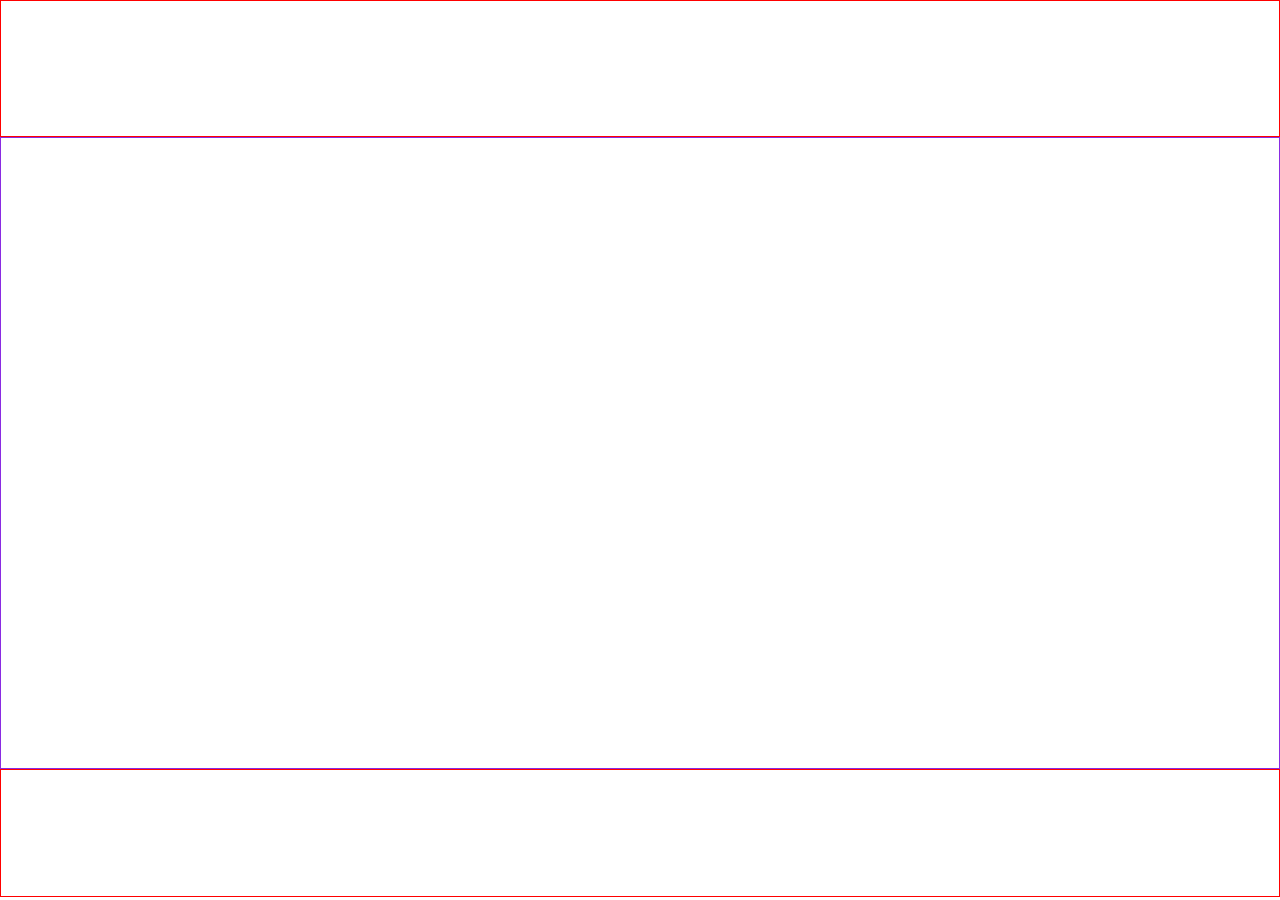
==== index.html @ 7f3f9cc9 "criada estrutura base do html e adicionada importaçao do css" ====
<html>

<head>
    <title>login</title>
    <link rel="stylesheet" href="styles.css">
</head>

<body>
    
    <header>
        <nav>

        </nav>
    </header>
    <main>
     <section>

     </section>
    </main>
    <footer>
        
    </footer>
</body>

</html>
---- styles.css ----
*{padding: 0;
margin: 0;}
header {
height: 15vh;
border: 1px solid red;
}

main {
    height: 70vh;
    border: 1px solid blueviolet
}
footer {
    height: 14vh;
    border: 1px solid red;
}
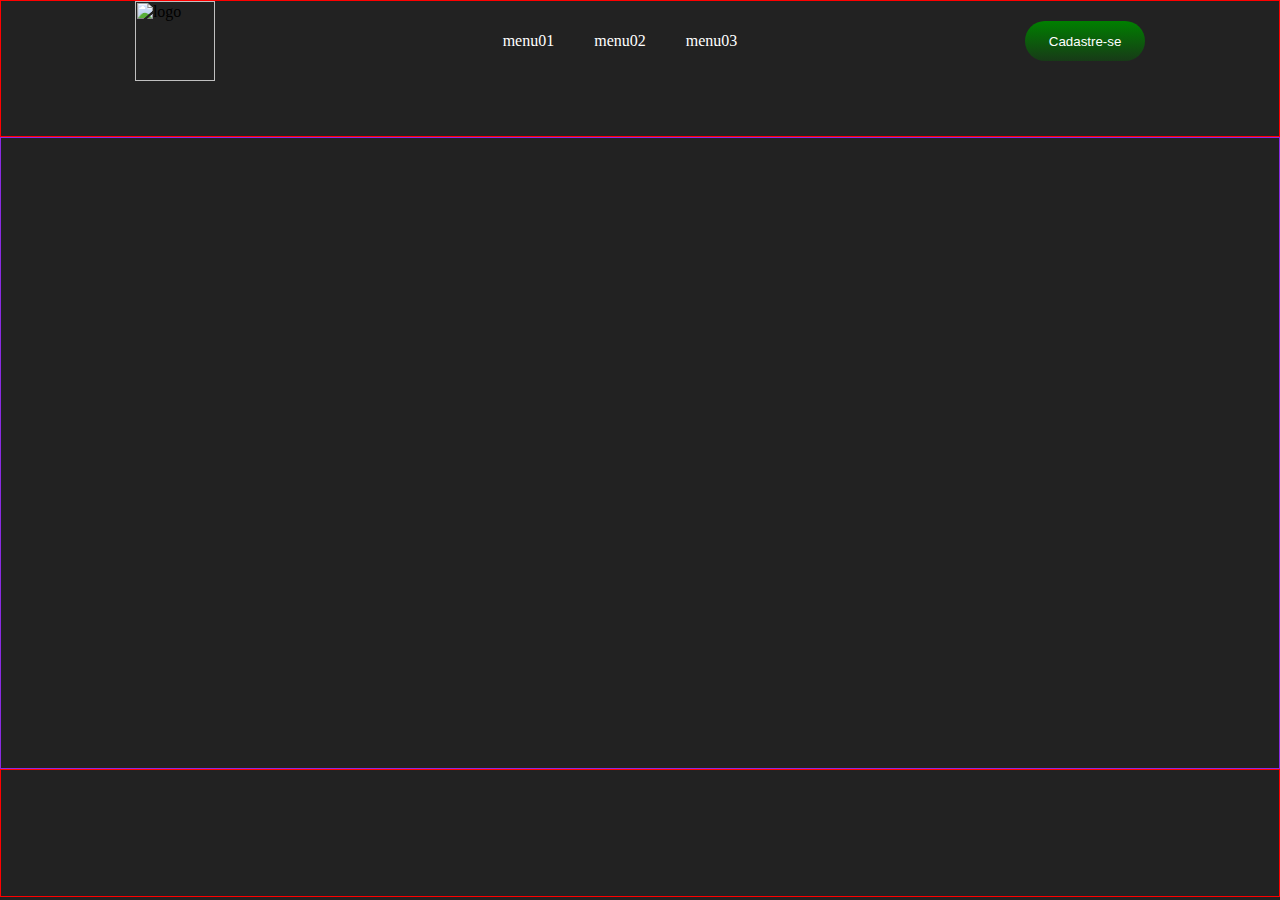
==== commit 4e2ccde1: "montagem do cabeçalho da pagina e estilizaçao" ====
--- a/index.html
+++ b/index.html
@@ -9,7 +9,24 @@
     
     <header>
         <nav>
-
+<div id="logo"> <img
+    height="80" src="https://logospng.org/download/spotify/logo-spotify-512.png" alt="logo"></div>
+<div id="menu"> 
+    <ul>
+        <li>
+            <a href="">menu01</a>
+         </li>
+        <li>
+            <a href="">menu02</a>
+        </li>
+        <li>
+            <a href="">menu03</a>
+        </li>
+    </ul>
+</div>
+<div id="button">
+<button>Cadastre-se</button>    
+</div>
         </nav>
     </header>
     <main>
--- a/styles.css
+++ b/styles.css
@@ -12,4 +12,33 @@
 footer {
     height: 14vh;
     border: 1px solid red;
+}
+body{
+    background-color: #222;
+
+}
+nav{display: flex;
+justify-content: space-around;
+align-items: center;}
+ div#menu ul {
+     display: flex;
+     list-style: none;
+     
+ }
+ div#menu ul li {
+    margin: 20px;
+    color: white;
+}
+div#menu ul li a {
+    color: white;
+text-decoration: none;
+
+}
+div#button button{
+    height: 40px;
+    color: white;
+    background: linear-gradient(green, rgb(23, 58, 23));
+    border: none;
+    border-radius: 50px;
+width: 120px;
 }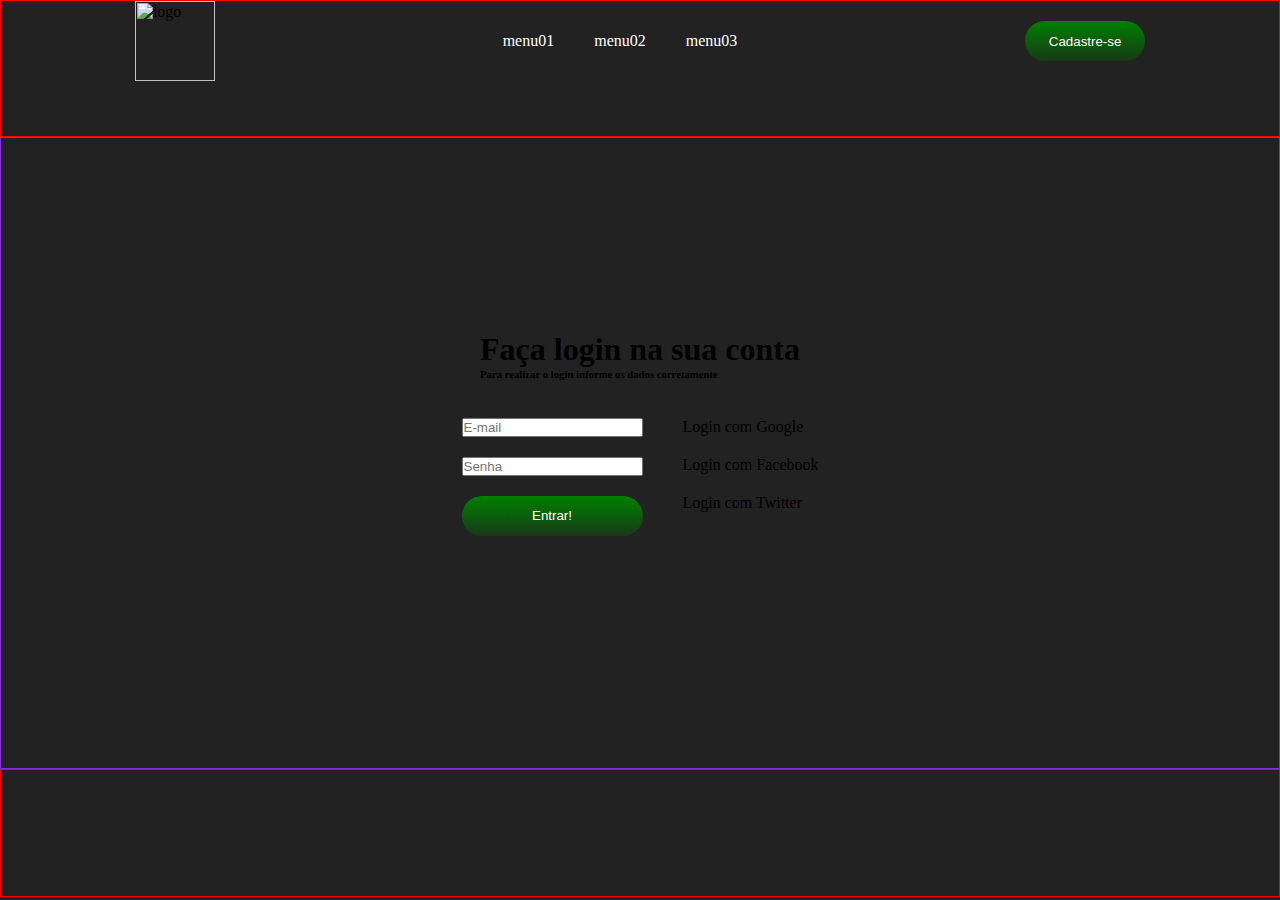
==== commit 9e1959d0: "adicionada seçao principal e inicio da estilizaçao" ====
--- a/index.html
+++ b/index.html
@@ -6,36 +6,49 @@
 </head>
 
 <body>
-    
+
     <header>
         <nav>
-<div id="logo"> <img
-    height="80" src="https://logospng.org/download/spotify/logo-spotify-512.png" alt="logo"></div>
-<div id="menu"> 
-    <ul>
-        <li>
-            <a href="">menu01</a>
-         </li>
-        <li>
-            <a href="">menu02</a>
-        </li>
-        <li>
-            <a href="">menu03</a>
-        </li>
-    </ul>
-</div>
-<div id="button">
-<button>Cadastre-se</button>    
-</div>
+            <div id="logo"> <img height="80" src="https://logospng.org/download/spotify/logo-spotify-512.png"
+                    alt="logo"></div>
+            <div id="menu">
+                <ul>
+                    <li>
+                        <a href="">menu01</a>
+                    </li>
+                    <li>
+                        <a href="">menu02</a>
+                    </li>
+                    <li>
+                        <a href="">menu03</a>
+                    </li>
+                </ul>
+            </div>
+            <div id="button">
+                <button>Cadastre-se</button>
+            </div>
         </nav>
     </header>
     <main>
-     <section>
-
-     </section>
+        <section>
+            <h1>Faça login na sua conta</h1>
+            <h6>Para realizar o login informe os dados corretamente</h6>
+        </section> <br>
+        <section id="login-data">
+            <div class="login-column">
+                <input type="text" placeholder="E-mail">
+                <input type="password" placeholder="Senha">
+                <button type="submit">Entrar!</button>
+            </div>
+            <div class="login-column">
+                <div>Login com Google</div>
+                <div>Login com Facebook</div>
+                <div>Login com Twitter</div>
+            </div>
+        </section>
     </main>
     <footer>
-        
+
     </footer>
 </body>
 
--- a/styles.css
+++ b/styles.css
@@ -41,4 +41,33 @@
     border: none;
     border-radius: 50px;
 width: 120px;
-}+}
+main{
+    display:flex;
+    justify-content: center;
+ flex-direction: column; 
+ align-items: center;  
+}
+main section#login-data {
+ display:flex; 
+   
+}
+main section#login-data div.login-column {
+    display:flex; 
+flex-direction: column;
+margin: 20px;
+}
+
+main section#login-data div.login-column button {
+
+    color: white;
+    background: linear-gradient(green, rgb(23, 58, 23));
+    border: none;
+    border-radius: 50px;
+height: 40px;
+}
+main section#login-data div.login-column *{
+margin-bottom: 20px;
+    
+}
+
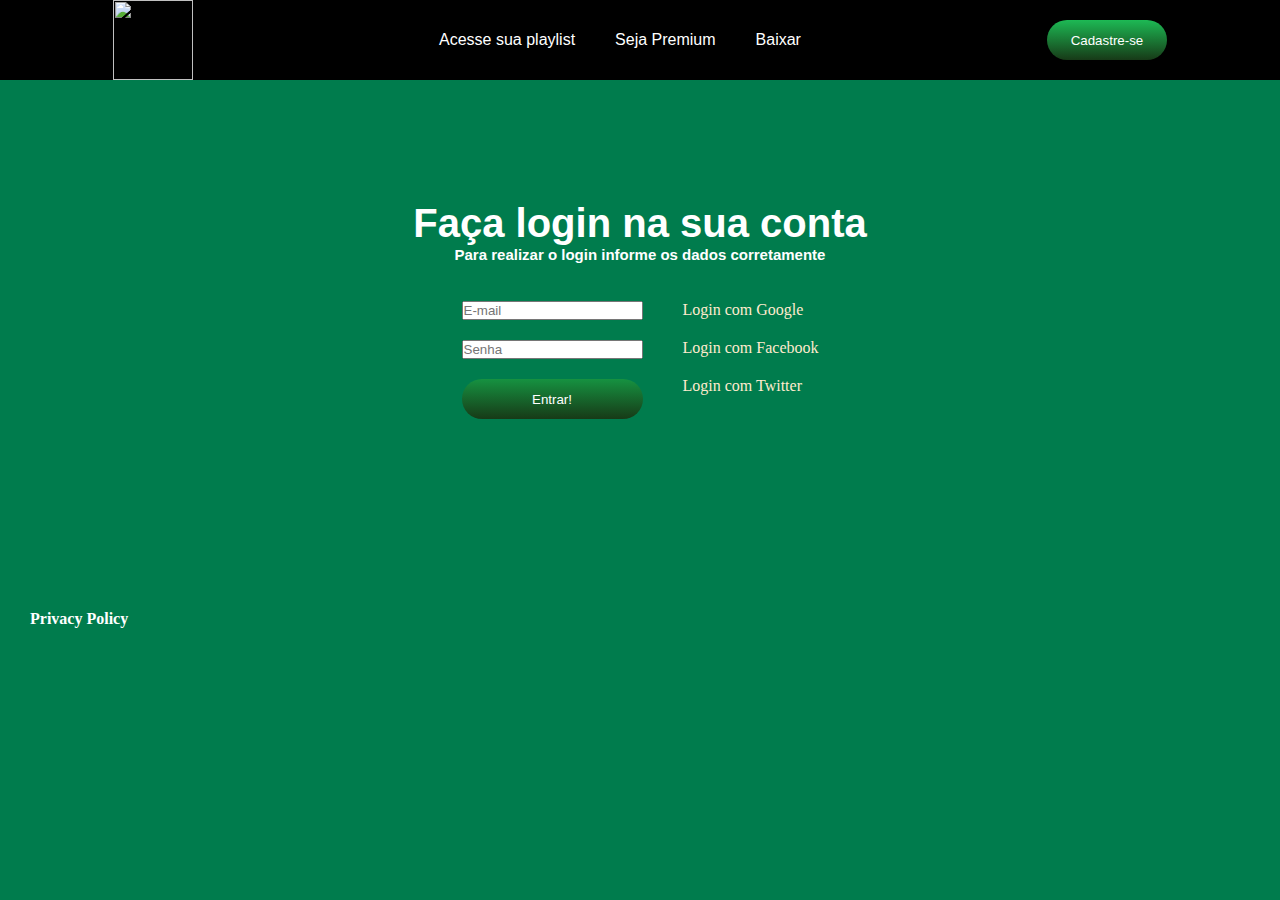
==== commit 750f0923: "estilizaçao concluida" ====
--- a/index.html
+++ b/index.html
@@ -9,18 +9,18 @@
 
     <header>
         <nav>
-            <div id="logo"> <img height="80" src="https://logospng.org/download/spotify/logo-spotify-512.png"
+            <div id="logo"> <img height="80" width="80" src="https://logospng.org/download/spotify/logo-spotify-512.png"
                     alt="logo"></div>
             <div id="menu">
                 <ul>
                     <li>
-                        <a href="">menu01</a>
+                        <a href="">Acesse sua playlist</a>
                     </li>
                     <li>
-                        <a href="">menu02</a>
+                        <a href="">Seja Premium</a>
                     </li>
                     <li>
-                        <a href="">menu03</a>
+                        <a href="">Baixar</a>
                     </li>
                 </ul>
             </div>
@@ -48,7 +48,7 @@
         </section>
     </main>
     <footer>
-
+<h4>Privacy Policy</h4>
     </footer>
 </body>
 
--- a/styles.css
+++ b/styles.css
@@ -1,25 +1,14 @@
 *{padding: 0;
 margin: 0;}
-header {
-height: 15vh;
-border: 1px solid red;
-}
 
-main {
-    height: 70vh;
-    border: 1px solid blueviolet
-}
-footer {
-    height: 14vh;
-    border: 1px solid red;
-}
 body{
-    background-color: #222;
+    background-color: #007C4D;
+    background-color: ;}
 
-}
 nav{display: flex;
 justify-content: space-around;
-align-items: center;}
+align-items: center;
+background-color: black;}
  div#menu ul {
      display: flex;
      list-style: none;
@@ -28,25 +17,29 @@
  div#menu ul li {
     margin: 20px;
     color: white;
+    font-family: Arial, Helvetica, sans-serif;
 }
 div#menu ul li a {
     color: white;
 text-decoration: none;
+font-family: Arial, Helvetica, sans-serif;
 
 }
 div#button button{
     height: 40px;
     color: white;
-    background: linear-gradient(green, rgb(23, 58, 23));
+    background: linear-gradient(#1DB954, rgb(23, 58, 23));
     border: none;
     border-radius: 50px;
 width: 120px;
+font-family: Arial, Helvetica, sans-serif;
 }
 main{
     display:flex;
     justify-content: center;
  flex-direction: column; 
- align-items: center;  
+ align-items: center;
+ height: 500px;  
 }
 main section#login-data {
  display:flex; 
@@ -56,18 +49,35 @@
     display:flex; 
 flex-direction: column;
 margin: 20px;
+color:blanchedalmond;
+
 }
 
 main section#login-data div.login-column button {
 
     color: white;
-    background: linear-gradient(green, rgb(23, 58, 23));
+    background: linear-gradient(#169241, rgb(23, 58, 23));
     border: none;
     border-radius: 50px;
 height: 40px;
 }
 main section#login-data div.login-column *{
 margin-bottom: 20px;
-    
+
 }
+h1, h6 {
+    color: white
+}
+footer{
+    margin: 30px;
+    height: 20px;
+    color: #ffffff;
+}
+h1 {
+    font-family: Arial, Helvetica, sans-serif;
+    font-size: 40px ;
+}
+h6 {font-family: Arial, Helvetica, sans-serif;
+text-align: center;
+font-size: 15px;}
 
